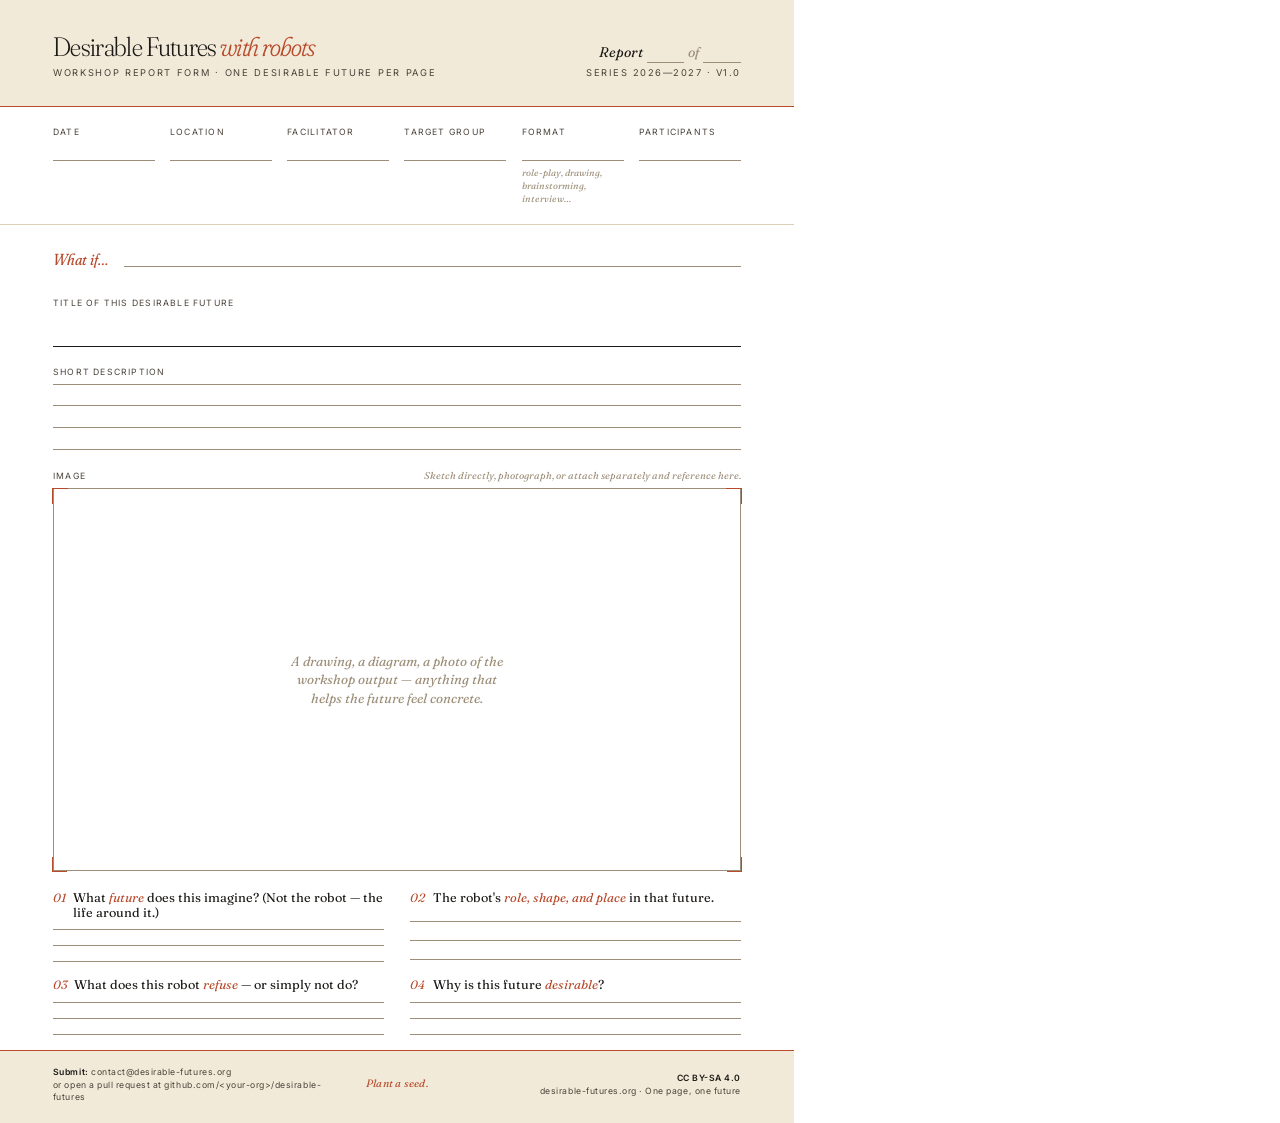
==== form.html @ 914db0ef "first version" ====
<!doctype html>
<html lang="en">
<head>
  <meta charset="utf-8" />
  <title>Desirable Futures with Robots — Workshop report form</title>
  <link rel="icon" type="image/svg+xml" href="assets/favicon.svg" />
  <link rel="icon" type="image/png" sizes="32x32" href="assets/favicon-32.png" />
  <link rel="preconnect" href="https://fonts.googleapis.com" />
  <link rel="preconnect" href="https://fonts.gstatic.com" crossorigin />
  <link href="https://fonts.googleapis.com/css2?family=Fraunces:ital,opsz,wght,SOFT,WONK@0,9..144,300..900,0..100,0..1;1,9..144,300..900,0..100,0..1&family=Inter:wght@400;500;600&display=swap" rel="stylesheet" />
  <style>
    /* ============================================================
       PRINT-FORM STYLESHEET — A4, one page.
       Visual identity matches the landing site (Fraunces, ink,
       cream, terracotta) but on a white field for ink economy.
       ============================================================ */

    :root {
      --cream:        #F1EAD8;
      --cream-soft:   #F7F0DC;
      --ink:          #1C1A17;
      --ink-soft:     #4A4239;
      --ink-faint:    #9C8E78;
      --rule:         #C7B89A;
      --rule-soft:    #DCD0B4;
      --accent:       #B84A2C;
      --accent-soft:  #E9C0AE;
      --paper:        #FFFFFF;

      --serif: "Fraunces", "Times New Roman", Georgia, serif;
      --sans:  "Inter", system-ui, -apple-system, "Segoe UI", sans-serif;
    }

    @page {
      size: A4;
      margin: 0;
    }

    * { box-sizing: border-box; }
    html, body { margin: 0; padding: 0; background: var(--paper); }
    body {
      font-family: var(--serif);
      color: var(--ink);
      font-size: 9.5pt;
      line-height: 1.4;
      font-feature-settings: "kern", "liga", "calt", "onum";
      -webkit-font-smoothing: antialiased;
      print-color-adjust: exact;
      -webkit-print-color-adjust: exact;
    }

    .page {
      width: 210mm;
      height: 297mm;
      padding: 0;
      display: grid;
      grid-template-rows:
        auto    /* header band */
        auto    /* metadata */
        auto    /* what if */
        auto    /* title */
        auto    /* description */
        1fr     /* image */
        auto    /* reflections */
        auto;   /* footer */
      gap: 0;
    }

    /* ==================== HEADER BAND ==================== */
    .header {
      background: var(--cream);
      padding: 9mm 14mm 7mm;
      display: grid;
      grid-template-columns: 1fr auto;
      align-items: end;
      gap: 1.5mm;
      border-bottom: 0.4mm solid var(--accent);
    }
    .header__left { display: grid; gap: 1.5mm; }
    .wordmark {
      font-family: var(--serif);
      font-size: 20pt;
      font-weight: 300;
      line-height: 1;
      letter-spacing: -0.025em;
      font-variation-settings: "opsz" 144, "SOFT" 50;
    }
    .wordmark em {
      font-style: italic;
      color: var(--accent);
      font-weight: 300;
      font-variation-settings: "opsz" 144, "SOFT" 100, "WONK" 1;
    }
    .header__sub {
      font-family: var(--sans);
      font-size: 7pt;
      letter-spacing: 0.18em;
      text-transform: uppercase;
      color: var(--ink-soft);
    }
    .header__right {
      display: grid;
      gap: 0.8mm;
      justify-items: end;
      font-family: var(--sans);
      font-size: 7pt;
      letter-spacing: 0.16em;
      text-transform: uppercase;
      color: var(--ink-soft);
    }
    .report-no {
      font-family: var(--serif);
      font-style: italic;
      font-size: 10.5pt;
      letter-spacing: 0;
      text-transform: none;
      color: var(--ink);
      display: inline-flex;
      align-items: baseline;
      gap: 1mm;
    }
    .report-no .field {
      display: inline-block;
      min-width: 10mm;
      border-bottom: 0.3mm solid var(--ink-faint);
      padding: 0 1mm;
    }

    /* ==================== METADATA STRIP ==================== */
    .meta {
      padding: 5mm 14mm 0;
      display: grid;
      grid-template-columns: repeat(6, 1fr);
      gap: 0 4mm;
      border-bottom: 0.2mm solid var(--rule-soft);
      padding-bottom: 5mm;
    }
    .field-cell {
      display: flex;
      flex-direction: column;
      gap: 1mm;
    }
    .field-cell__label {
      font-family: var(--sans);
      font-size: 6.5pt;
      letter-spacing: 0.14em;
      text-transform: uppercase;
      color: var(--ink-soft);
    }
    .field-cell__rule {
      height: 5mm;
      border-bottom: 0.3mm solid var(--ink-faint);
    }
    .field-cell__hint {
      font-family: var(--serif);
      font-style: italic;
      font-size: 7pt;
      color: var(--ink-faint);
      margin-top: 0.5mm;
    }

    /* ==================== WHAT IF ==================== */
    .whatif {
      padding: 5mm 14mm 4mm;
      display: grid;
      grid-template-columns: auto 1fr;
      align-items: end;
      gap: 4mm;
    }
    .whatif__prompt {
      font-family: var(--serif);
      font-style: italic;
      font-size: 12pt;
      color: var(--accent);
      font-variation-settings: "opsz" 96, "SOFT" 80;
      line-height: 1;
    }
    .whatif__rule {
      height: 6mm;
      border-bottom: 0.4mm solid var(--ink-faint);
    }

    /* ==================== TITLE ==================== */
    .title-block {
      padding: 4mm 14mm 0;
      display: grid;
      gap: 1mm;
    }
    .title-block__label {
      font-family: var(--sans);
      font-size: 6.5pt;
      letter-spacing: 0.14em;
      text-transform: uppercase;
      color: var(--ink-soft);
    }
    .title-block__rule {
      height: 9mm;
      border-bottom: 0.4mm solid var(--ink);
    }
    .title-block__hint {
      font-family: var(--serif);
      font-style: italic;
      font-size: 8pt;
      color: var(--ink-faint);
      margin-top: 0.5mm;
    }

    /* ==================== DESCRIPTION ==================== */
    .desc {
      padding: 5mm 14mm 0;
      display: grid;
      gap: 1.5mm;
    }
    .desc__label {
      font-family: var(--sans);
      font-size: 6.5pt;
      letter-spacing: 0.14em;
      text-transform: uppercase;
      color: var(--ink-soft);
    }
    .desc__lines {
      display: grid;
      gap: 5.5mm;
    }
    .desc__lines > span {
      height: 0;
      border-bottom: 0.25mm solid var(--ink-faint);
    }

    /* ==================== IMAGE BOX ==================== */
    .image-area {
      padding: 5mm 14mm 5mm;
      display: flex;
      flex-direction: column;
      gap: 1.5mm;
      min-height: 0;
    }
    .image-area__label {
      font-family: var(--sans);
      font-size: 6.5pt;
      letter-spacing: 0.14em;
      text-transform: uppercase;
      color: var(--ink-soft);
      display: flex;
      justify-content: space-between;
      align-items: baseline;
    }
    .image-area__hint {
      font-family: var(--serif);
      font-style: italic;
      font-size: 7.5pt;
      letter-spacing: 0;
      text-transform: none;
      color: var(--ink-faint);
    }
    .image-box {
      flex: 1;
      border: 0.3mm solid var(--ink-faint);
      position: relative;
      display: flex;
      align-items: center;
      justify-content: center;
      min-height: 48mm;
    }
    .image-box::before,
    .image-box::after,
    .image-box .corner-tl,
    .image-box .corner-br {
      content: "";
      position: absolute;
      width: 4mm;
      height: 4mm;
      border: 0.5mm solid var(--accent);
    }
    .image-box::before {
      top: -0.5mm; left: -0.5mm;
      border-right: none; border-bottom: none;
    }
    .image-box::after {
      top: -0.5mm; right: -0.5mm;
      border-left: none; border-bottom: none;
    }
    .image-box .corner-tl {
      bottom: -0.5mm; left: -0.5mm;
      border-right: none; border-top: none;
    }
    .image-box .corner-br {
      bottom: -0.5mm; right: -0.5mm;
      border-left: none; border-top: none;
    }
    .image-box__placeholder {
      font-family: var(--serif);
      font-style: italic;
      font-size: 10pt;
      color: var(--ink-faint);
      text-align: center;
      max-width: 60mm;
      line-height: 1.4;
    }

    /* ==================== REFLECTIONS ==================== */
    .reflections {
      padding: 0 14mm 4mm;
      display: grid;
      grid-template-columns: 1fr 1fr;
      gap: 4mm 7mm;
    }
    .reflection {
      display: grid;
      gap: 1mm;
    }
    .reflection__header {
      display: grid;
      grid-template-columns: auto 1fr;
      gap: 2mm;
      align-items: baseline;
    }
    .reflection__num {
      font-family: var(--serif);
      font-style: italic;
      font-size: 9pt;
      color: var(--accent);
      font-feature-settings: "onum";
    }
    .reflection__label {
      font-family: var(--serif);
      font-size: 9.5pt;
      font-weight: 400;
      color: var(--ink);
      line-height: 1.25;
    }
    .reflection__label em { font-style: italic; color: var(--accent); }
    .reflection__lines {
      display: grid;
      gap: 4mm;
      margin-top: 1mm;
    }
    .reflection__lines > span {
      height: 0;
      border-bottom: 0.22mm solid var(--ink-faint);
    }

    /* ==================== FOOTER ==================== */
    .footer {
      background: var(--cream);
      padding: 4mm 14mm 5mm;
      border-top: 0.4mm solid var(--accent);
      display: grid;
      grid-template-columns: 1fr auto 1fr;
      align-items: center;
      gap: 6mm;
    }
    .footer__left,
    .footer__right {
      font-family: var(--sans);
      font-size: 6.5pt;
      letter-spacing: 0.06em;
      color: var(--ink-soft);
      line-height: 1.45;
    }
    .footer__right { text-align: right; }
    .footer__left strong,
    .footer__right strong {
      color: var(--ink);
      font-weight: 600;
    }
    .footer__center {
      font-family: var(--serif);
      font-style: italic;
      font-size: 8pt;
      color: var(--accent);
      letter-spacing: 0.02em;
      white-space: nowrap;
    }
  </style>
</head>
<body>

<div class="page">

  <!-- ============================================================
       HEADER
       ============================================================ -->
  <header class="header">
    <div class="header__left">
      <div class="wordmark">Desirable Futures<em>&nbsp;with robots</em></div>
      <div class="header__sub">Workshop report form · One desirable future per page</div>
    </div>
    <div class="header__right">
      <div class="report-no">Report
        <span class="field">&nbsp;</span>
        <span style="color: var(--ink-faint); font-style: italic;">of</span>
        <span class="field">&nbsp;</span>
      </div>
      <div>Series 2026—2027 · v1.0</div>
    </div>
  </header>

  <!-- ============================================================
       METADATA STRIP — 6 short fields
       ============================================================ -->
  <section class="meta">
    <div class="field-cell">
      <span class="field-cell__label">Date</span>
      <span class="field-cell__rule"></span>
    </div>
    <div class="field-cell">
      <span class="field-cell__label">Location</span>
      <span class="field-cell__rule"></span>
    </div>
    <div class="field-cell">
      <span class="field-cell__label">Facilitator</span>
      <span class="field-cell__rule"></span>
    </div>
    <div class="field-cell">
      <span class="field-cell__label">Target group</span>
      <span class="field-cell__rule"></span>
    </div>
    <div class="field-cell">
      <span class="field-cell__label">Format</span>
      <span class="field-cell__rule"></span>
      <span class="field-cell__hint">role-play, drawing, brainstorming, interview…</span>
    </div>
    <div class="field-cell">
      <span class="field-cell__label">Participants</span>
      <span class="field-cell__rule"></span>
    </div>
  </section>

  <!-- ============================================================
       WHAT IF — the prompt used to open the session
       ============================================================ -->
  <section class="whatif">
    <div class="whatif__prompt">What if&hellip;</div>
    <div class="whatif__rule"></div>
  </section>

  <!-- ============================================================
       TITLE — name of this Desirable Future
       ============================================================ -->
  <section class="title-block">
    <span class="title-block__label">Title of this Desirable Future</span>
    <span class="title-block__rule"></span>
  </section>

  <!-- ============================================================
       SHORT DESCRIPTION
       ============================================================ -->
  <section class="desc">
    <span class="desc__label">Short description</span>
    <div class="desc__lines">
      <span></span><span></span><span></span><span></span>
    </div>
  </section>

  <!-- ============================================================
       IMAGE AREA — sketch / photo / attach
       ============================================================ -->
  <section class="image-area">
    <div class="image-area__label">
      <span>Image</span>
      <span class="image-area__hint">Sketch directly, photograph, or attach separately and reference here.</span>
    </div>
    <div class="image-box">
      <span class="corner-tl"></span>
      <span class="corner-br"></span>
      <span class="image-box__placeholder">A drawing, a diagram, a photo of the workshop output — anything that helps the future feel concrete.</span>
    </div>
  </section>

  <!-- ============================================================
       REFLECTIONS — 4 questions, 2×2 grid
       ============================================================ -->
  <section class="reflections">
    <div class="reflection">
      <div class="reflection__header">
        <span class="reflection__num">01</span>
        <span class="reflection__label">What <em>future</em> does this imagine? (Not the robot — the life around it.)</span>
      </div>
      <div class="reflection__lines">
        <span></span><span></span><span></span>
      </div>
    </div>

    <div class="reflection">
      <div class="reflection__header">
        <span class="reflection__num">02</span>
        <span class="reflection__label">The robot's <em>role, shape, and place</em> in that future.</span>
      </div>
      <div class="reflection__lines">
        <span></span><span></span><span></span>
      </div>
    </div>

    <div class="reflection">
      <div class="reflection__header">
        <span class="reflection__num">03</span>
        <span class="reflection__label">What does this robot <em>refuse</em> — or simply not do?</span>
      </div>
      <div class="reflection__lines">
        <span></span><span></span><span></span>
      </div>
    </div>

    <div class="reflection">
      <div class="reflection__header">
        <span class="reflection__num">04</span>
        <span class="reflection__label">Why is this future <em>desirable</em>?</span>
      </div>
      <div class="reflection__lines">
        <span></span><span></span><span></span>
      </div>
    </div>
  </section>

  <!-- ============================================================
       FOOTER
       ============================================================ -->
  <footer class="footer">
    <div class="footer__left">
      <strong>Submit:</strong> contact@desirable-futures.org<br />
      or open a pull request at github.com/&lt;your-org&gt;/desirable-futures
    </div>
    <div class="footer__center">Plant a seed.</div>
    <div class="footer__right">
      <strong>CC BY-SA 4.0</strong><br />
      desirable-futures.org · One page, one future
    </div>
  </footer>

</div>

</body>
</html>
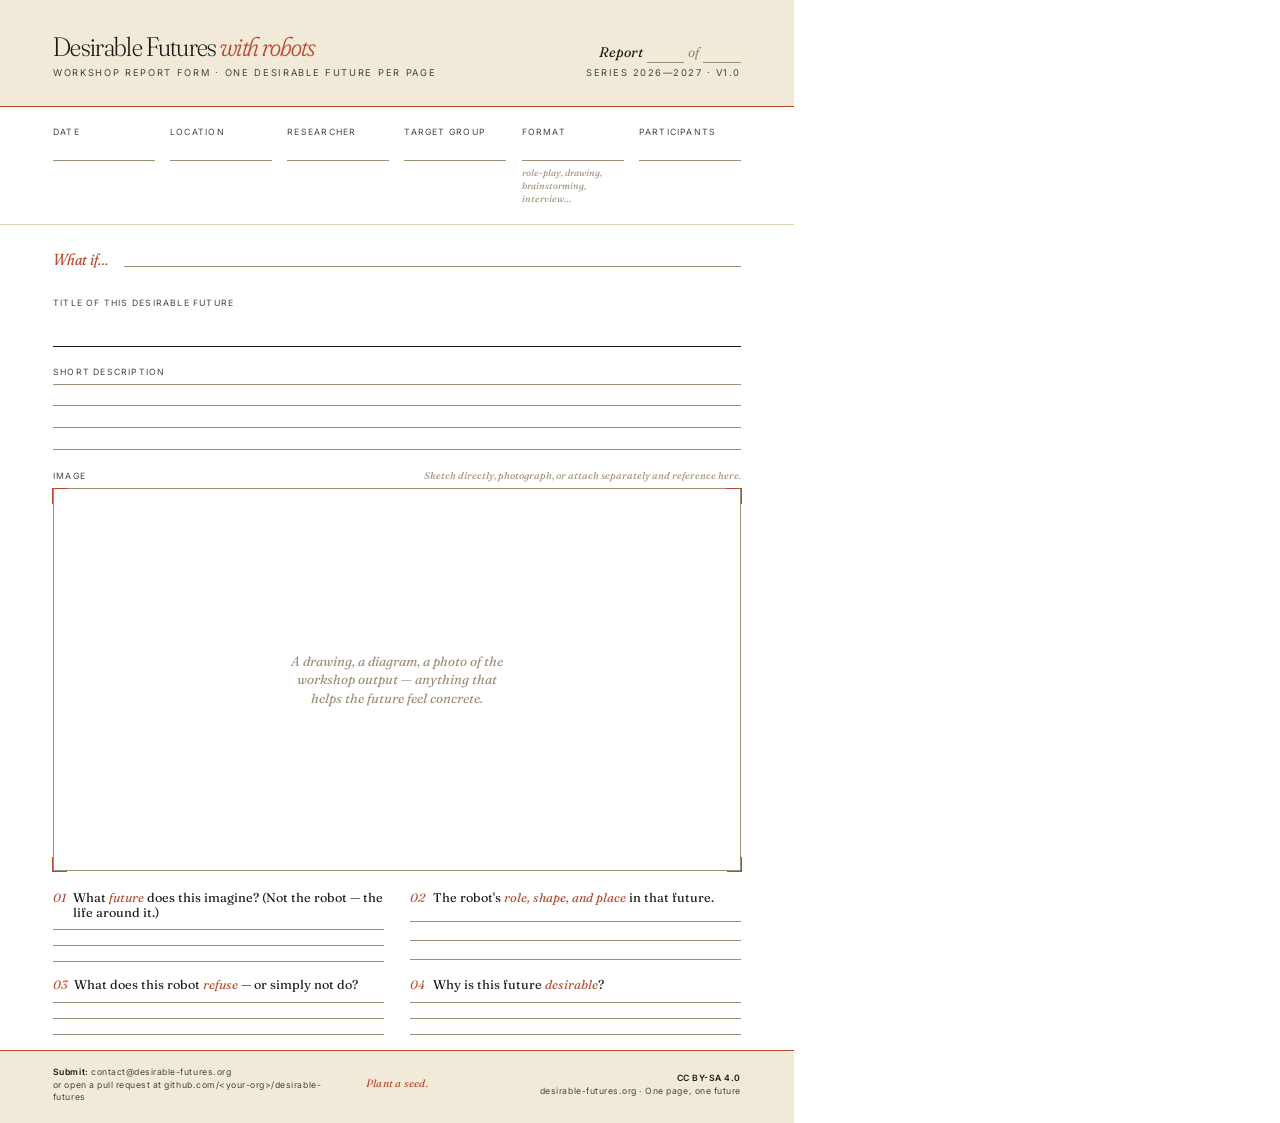
==== commit 319d8550: "rework site copy for researcher audience Substantive editorial pass after reading Lemaignan et al.'s" ====
--- a/form.html
+++ b/form.html
@@ -409,7 +409,7 @@
       <span class="field-cell__rule"></span>
     </div>
     <div class="field-cell">
-      <span class="field-cell__label">Facilitator</span>
+      <span class="field-cell__label">Researcher</span>
       <span class="field-cell__rule"></span>
     </div>
     <div class="field-cell">
